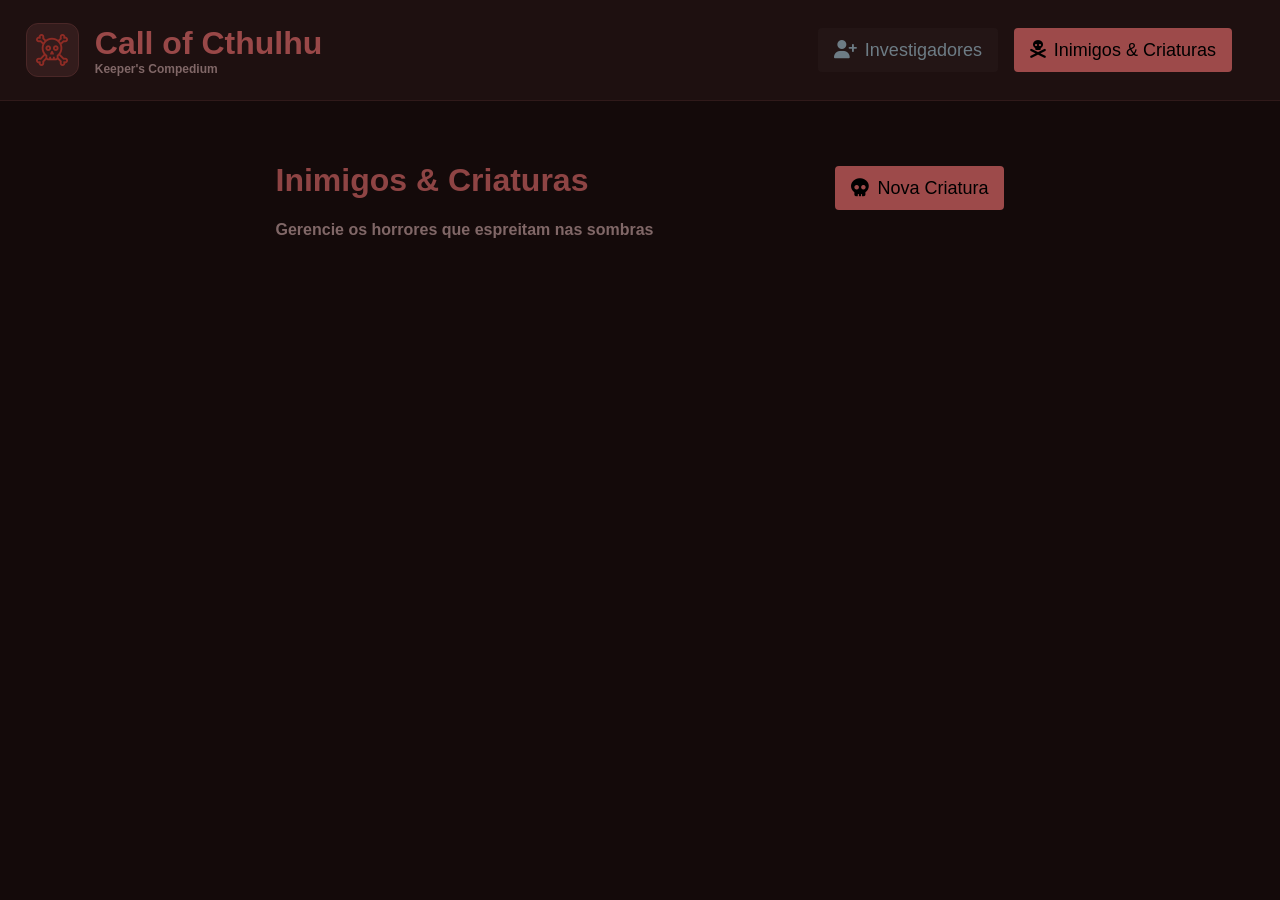
==== pages/Inimigo.html @ 760c8060 "pagina inimigo" ====
<!DOCTYPE html>
<html lang="en">
<head>
    <meta charset="UTF-8">
    <meta name="viewport" content="width=device-width, initial-scale=1.0">
    <title>Call of Cthulhu</title>
    <link rel="stylesheet" href="../styles/inimigos-style.css">
    <link rel="shortcut icon" href="/images/caveira-e-ossos-red.png" type="image/x-icon">
    <link rel="stylesheet" href="https://cdnjs.cloudflare.com/ajax/libs/font-awesome/6.5.0/css/all.min.css" integrity="sha512-Avb2QiuDEEvB4bZJYdft2mNjVShBftLdPG8FJ0V7irTLQ8Uo0qcPxh4Plq7G5tGm0rU+1SPhVotteLpBERwTkw==" crossorigin="anonymous" referrerpolicy="no-referrer" />

</head>
<body>
    <header>
        <div class="logo-comp">
            <div class="logo"><img src="../images/caveira-e-ossos-red.png" alt=""></div>
            <div>
                <h1>Call of Cthulhu</h1>
                <h4>Keeper's Compedium</h4>
            </div>
        </div>
        <div class="buttons-switch">
            <button class="header-inactive" onclick="window.location.href='../index.html'"><i class="fa-solid fa-user-plus"></i>Investigadores</button>
            <button class="selected"><i class="fa-solid fa-skull-crossbones"></i></i>Inimigos & Criaturas</button>
        </div>
    </header>

    <div class="body-mod">
        <div class="description">
            <div class="desc-inv">
                <h1>Inimigos & Criaturas</h1>
                <h4>Gerencie os horrores que espreitam nas sombras</h4>
            </div>
            <div class="button-add"><button class="selected"><i class="fa-solid fa-skull"></i> Nova Criatura</button></div>
        </div>

        <div class="grid">

        </div>
    </div>

</body>
</html>
---- styles/inimigos-style.css ----
*{
    font-family: Arial, Helvetica, sans-serif;
    user-select: none;
}

body{
    margin: 0;
    background-color: #140a0a;
}


/* -------------------- HEADER RELATED -------------------- */

header{
    background-color: transparent;
    backdrop-filter: blur(20px);
    display: flex;
    align-items: center;
    justify-content: space-between;
    position: fixed;
    top: 0;
    width: 100%;
    min-height: 100px;
    border-bottom: 1px solid #301a1a;
    margin: 0;
    left: 0;
    background-color: #1e1010;
}

.buttons-switch{
    display: flex;
    margin-right: 5%;
    gap: 4%;
}

.header-inactive:hover{
    background-color: #1e1310;
    color: #B3BDC3;
}
.header-inactive{
    cursor: pointer;
    background-color: #231515;
    border: none;
    color: #6d7c85;
    padding: .7rem 1rem;
    white-space: nowrap;
    gap: 0.5rem;
    font-size: 18px;
    border-radius: 4px;
    display: flex;
    flex-direction: row;
    align-items: center;
    justify-content:space-evenly;
}


button{
    background-color: #9d4a4a;
    border: none;
    color: black;
    padding: .7rem 1rem;
    white-space: nowrap;
    gap: 0.5rem;
    font-size: 18px;
    border-radius: 4px;
    display: flex;
    flex-direction: row;
    align-items: center;
    justify-content:space-evenly;
}

.selected:hover{
    background-color: #8e4444;
    color: #0A0E14;
}
.selected{
    background-color: #9d4a4a;
    border: none;
    color: black;
    padding: .7rem 1rem;
    white-space: nowrap;
    gap: 0.5rem;
    font-size: 18px;
    border-radius: 4px;
    display: flex;
    flex-direction: row;
    align-items: center;
    justify-content:space-evenly;
}

.logo-comp{
    display: flex;
    align-items: center;
    margin-left: 2%;
    color: white;
    width: 25%;
}

.logo-comp h1, h2, h3, h4{
    margin: 0;
}

.logo-comp h1{
    color: #994848;
}

.logo-comp h4{
    color: #806767;
    font-size: 12px;
}

.logo img{
    width: 32px;
}

.logo{
    display: flex;
    align-items: center;
    justify-content: center;
    margin-right: 5%;
    background-color: #331c1c;
    padding: 3%;
    border: 1px solid #4a2727;
    border-radius: 12px;
}

/* -------------------- Descrição/Header2 -------------------- */

.description{
    display: flex;
    margin: 0;
    padding: 11% 0;
    width: 100%;
    justify-content: center;
    gap: 182px;   
}

.description h1{
    color: #8e4444;
}

.desc-inv h4{
    color: #806767;
}

.button-add{
    display: flex;
    height: fit-content;
    justify-content: center;
    margin-top: 2%;
}

.button-add button{
    cursor: pointer;
}

.desc-inv{
    color: white;
    margin: 0;
    height: fit-content;
    padding: 0;
}

.body-mod{
    display: flex;
    height: 100vh;
    flex-direction: column;
}
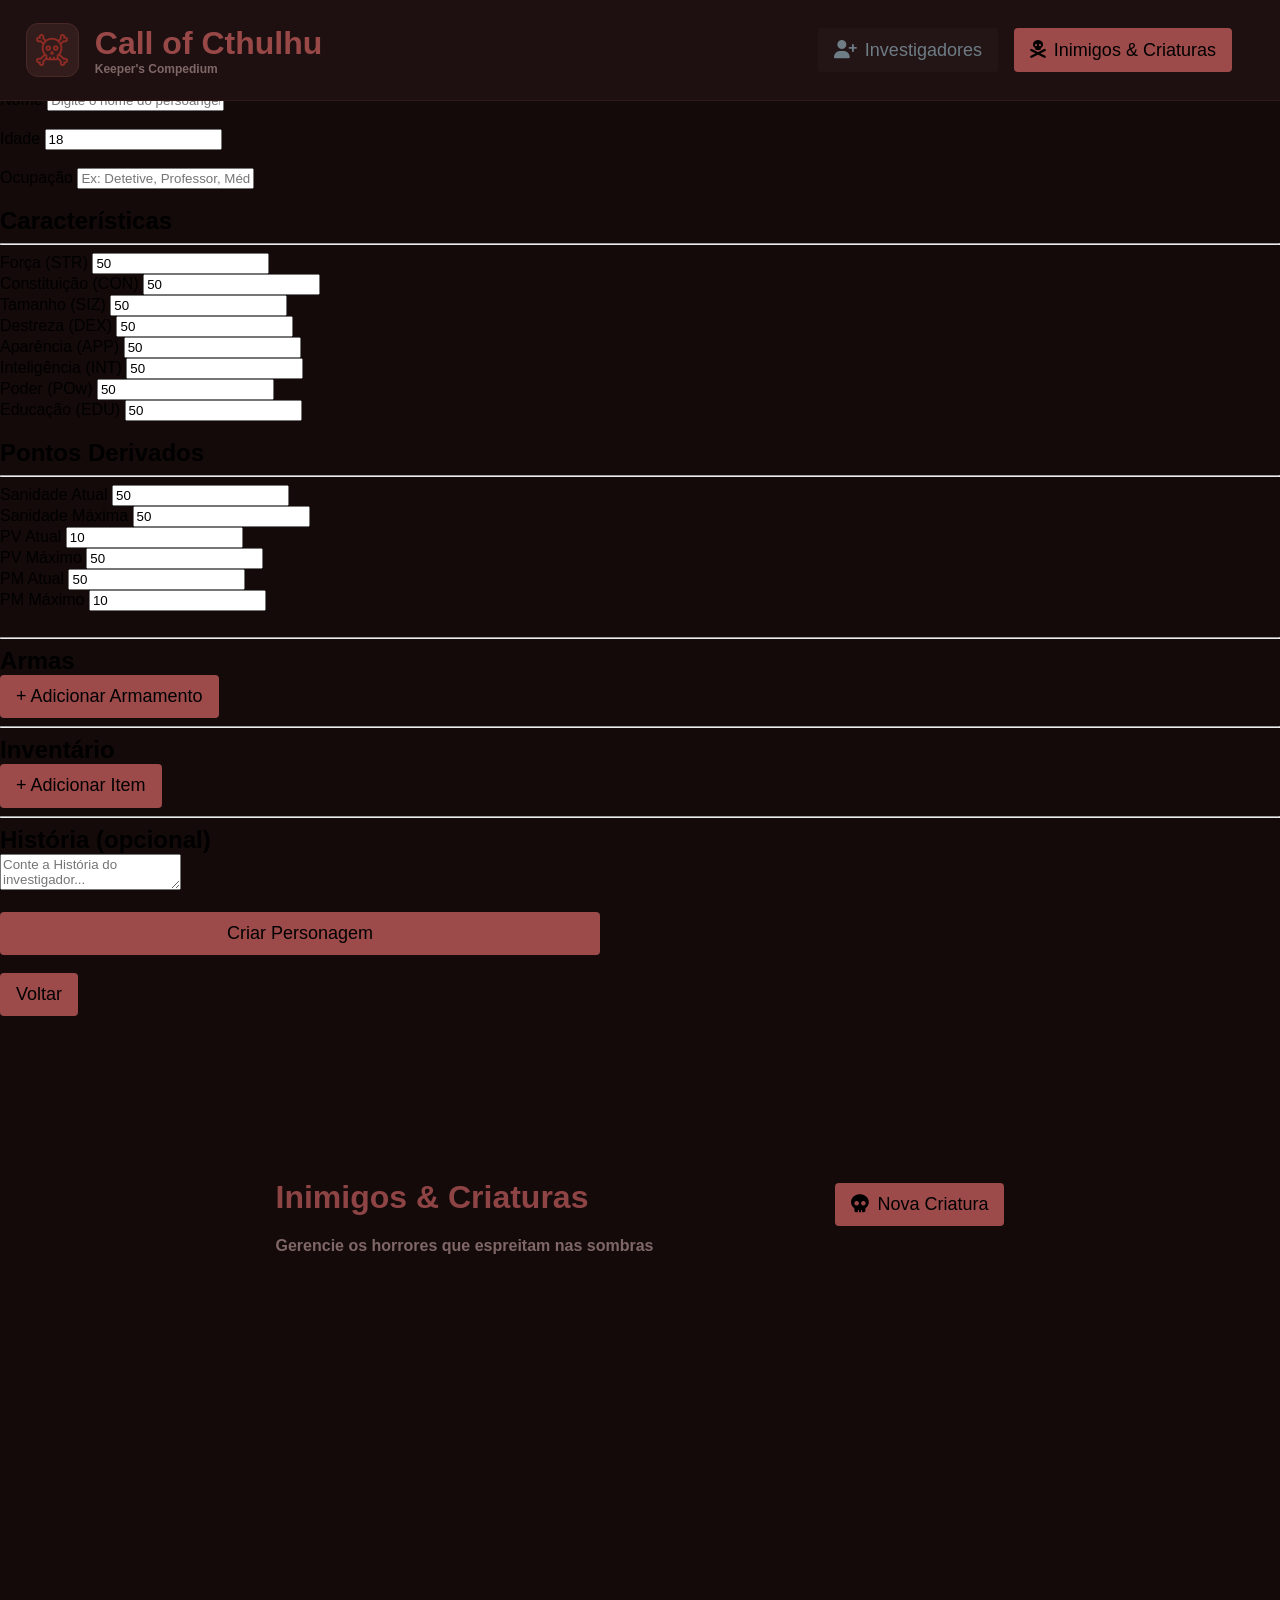
==== commit badb0809: "varias mudancas" ====
--- a/pages/Inimigo.html
+++ b/pages/Inimigo.html
@@ -24,13 +24,126 @@
         </div>
     </header>
 
+    <div class="background-add" id="modal" onclick="fecharForm()">
+        <div class="add" onclick="event.stopPropagation()">
+            <h1><i class="fa-solid fa-book"></i> Novo Investigador</h1>
+            <hr>
+            <form action="post">
+                <div class="box">
+                    <label>Nome</label>
+                    <input type="text" name="name" style="text-align: left;" id="iName" placeholder="Digite o nome do persoangem..."
+                        autocomplete="off">
+                </div>
+                <br>
+                <div class="box">
+                    <label>Idade</label>
+                    <input style="text-align: left;" type="number" value="18" id="iDade">
+                </div>
+                <br>
+                <div class="ocupação-box">
+                    <label>Ocupação</label>
+                    <input style="text-align: left;" type="text" id="iocup" placeholder="Ex: Detetive, Professor, Médico, Jornalista...">
+                </div>
+                <br>
+                <h2>Características</h2>
+                <hr>
+                <div class="grid-caracs">
+                    <div class="carac-box">
+                        <label>Força (STR)</label>
+                        <input type="number" id="iFor" value=50>
+                    </div>
+                    <div class="carac-box">
+                        <label>Constituição (CON)</label>
+                        <input type="number" id="iConst" value=50>
+                    </div>
+                    <div class="carac-box">
+                        <label>Tamanho (SIZ)</label>
+                        <input type="number" id="iTam" value=50>
+                    </div>
+                    <div class="carac-box">
+                        <label>Destreza (DEX)</label>
+                        <input type="number" id="iDes" value=50>
+                    </div>
+                    <div class="carac-box">
+                        <label>Aparência (APP)</label>
+                        <input type="number" id="iApar" value=50>
+                    </div>
+                    <div class="carac-box">
+                        <label>Inteligência (INT)</label>
+                        <input type="number" id="iTen" value=50>
+                    </div>
+                    <div class="carac-box">
+                        <label>Poder (POw)</label>
+                        <input type="number" id="iPower" value=50>
+                    </div>
+                    <div class="carac-box">
+                        <label>Educação (EDU)</label>
+                        <input type="number" id="iEduc" value=50>
+                    </div>
+                </div>
+                <br>
+                <h2>Pontos Derivados</h2>
+                <hr>
+                <div class="grid-points">
+                    <div class="points-box">
+                        <label>Sanidade Atual</label>
+                        <input type="number" id="iSanAt" value="50">
+                    </div>
+                    <div class="points-box">
+                        <label>Sanidade Máxima</label>
+                        <input type="number" id="iSantMax" value="50">
+                    </div>
+                    <div class="points-box">
+                        <label>PV Atual</label>
+                        <input type="number" id="iPvAt" value="10">
+                    </div>
+                    <div class="points-box">
+                        <label>PV Máximo</label>
+                        <input type="number" id="iPvMax" value="50">
+                    </div>
+                    <div class="points-box">
+                        <label>PM Atual</label>
+                        <input type="number" id="iPmMax" value="50">
+                    </div>
+                    <div class="points-box">
+                        <label>PM Máximo</label>
+                        <input type="number" id="iPmMax" value="10">
+                    </div>
+                </div>
+                <br>
+                <hr>
+                <div class="div-botão-pai">
+                    <h2>Armas</h2>
+                    <button class="btn-adicionar" id="button-add-armamento" onclick="adicionarArmamento()">+ Adicionar Armamento</button>
+                </div>
+                <hr>
+                <div class="div-botão-mãe">
+                    <h2>Inventário</h2>
+                    <button class="btn-adicionar" id="button-add-item" onclick="adicionarItem()">+ Adicionar Item</button>
+                </div>
+                <hr>
+                <div class="hist-box">
+                    <h2>História (opcional)</h2>
+                    <textarea name="hist" id="ihist" placeholder="Conte a História do investigador..."></textarea>
+                </div>
+                <br>
+                <div class="btn-group">
+                    <button type="button" class="selected" style="width: 600px;" onclick="criarPersonagem()">Criar Personagem</button>
+                    <br>
+                    <button type="button" class="selected" onclick="fecharForm()">Voltar</button>
+                </div>
+            </form>
+        </div>
+    </div>
+
+
     <div class="body-mod">
         <div class="description">
             <div class="desc-inv">
                 <h1>Inimigos & Criaturas</h1>
                 <h4>Gerencie os horrores que espreitam nas sombras</h4>
             </div>
-            <div class="button-add"><button class="selected"><i class="fa-solid fa-skull"></i> Nova Criatura</button></div>
+            <div class="button-add"><button class="selected" onclick="abrirForm()"><i class="fa-solid fa-skull" ></i> Nova Criatura</button></div>
         </div>
 
         <div class="grid">
@@ -38,5 +151,6 @@
         </div>
     </div>
 
+    <script src="../scripts/scriptInimigo.js"></script>
 </body>
 </html>
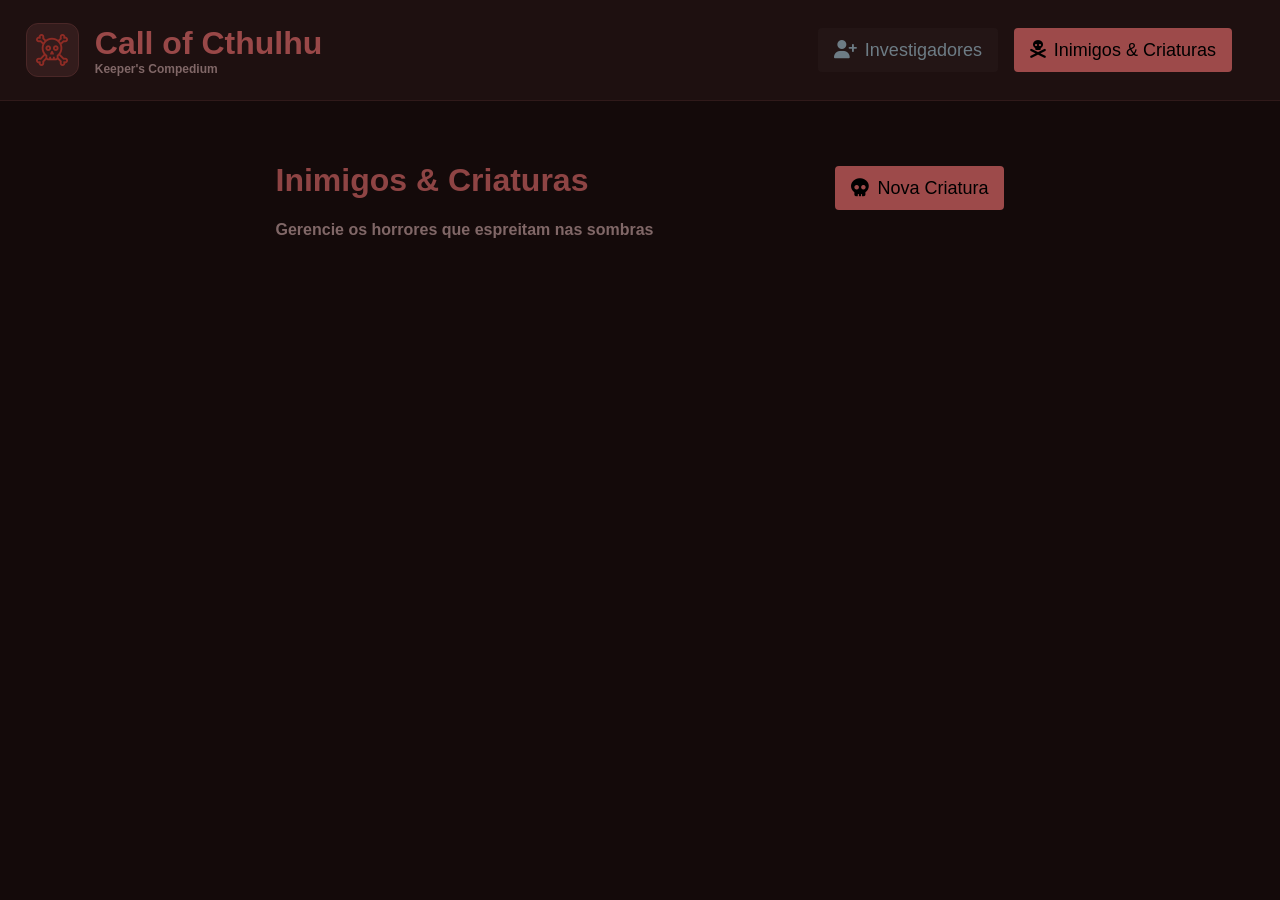
==== commit 6b3403db: "alterações nos monstros" ====
--- a/pages/Inimigo.html
+++ b/pages/Inimigo.html
@@ -1,14 +1,18 @@
 <!DOCTYPE html>
 <html lang="en">
+
 <head>
     <meta charset="UTF-8">
     <meta name="viewport" content="width=device-width, initial-scale=1.0">
     <title>Call of Cthulhu</title>
     <link rel="stylesheet" href="../styles/inimigos-style.css">
     <link rel="shortcut icon" href="/images/caveira-e-ossos-red.png" type="image/x-icon">
-    <link rel="stylesheet" href="https://cdnjs.cloudflare.com/ajax/libs/font-awesome/6.5.0/css/all.min.css" integrity="sha512-Avb2QiuDEEvB4bZJYdft2mNjVShBftLdPG8FJ0V7irTLQ8Uo0qcPxh4Plq7G5tGm0rU+1SPhVotteLpBERwTkw==" crossorigin="anonymous" referrerpolicy="no-referrer" />
+    <link rel="stylesheet" href="https://cdnjs.cloudflare.com/ajax/libs/font-awesome/6.5.0/css/all.min.css"
+        integrity="sha512-Avb2QiuDEEvB4bZJYdft2mNjVShBftLdPG8FJ0V7irTLQ8Uo0qcPxh4Plq7G5tGm0rU+1SPhVotteLpBERwTkw=="
+        crossorigin="anonymous" referrerpolicy="no-referrer" />
 
 </head>
+
 <body>
     <header>
         <div class="logo-comp">
@@ -19,20 +23,21 @@
             </div>
         </div>
         <div class="buttons-switch">
-            <button class="header-inactive" onclick="window.location.href='../index.html'"><i class="fa-solid fa-user-plus"></i>Investigadores</button>
+            <button class="header-inactive" onclick="window.location.href='../index.html'"><i
+                    class="fa-solid fa-user-plus"></i>Investigadores</button>
             <button class="selected"><i class="fa-solid fa-skull-crossbones"></i></i>Inimigos & Criaturas</button>
         </div>
     </header>
 
     <div class="background-add" id="modal" onclick="fecharForm()">
         <div class="add" onclick="event.stopPropagation()">
-            <h1><i class="fa-solid fa-book"></i> Novo Investigador</h1>
+            <h1><i class="fa-solid fa-book"></i> Nova Criatura</h1>
             <hr>
             <form action="post">
                 <div class="box">
                     <label>Nome</label>
-                    <input type="text" name="name" style="text-align: left;" id="iName" placeholder="Digite o nome do persoangem..."
-                        autocomplete="off">
+                    <input type="text" name="name" style="text-align: left;" id="iName"
+                        placeholder="Digite o nome da criatura..." autocomplete="off">
                 </div>
                 <br>
                 <div class="box">
@@ -41,8 +46,9 @@
                 </div>
                 <br>
                 <div class="ocupação-box">
-                    <label>Ocupação</label>
-                    <input style="text-align: left;" type="text" id="iocup" placeholder="Ex: Detetive, Professor, Médico, Jornalista...">
+                    <label>Tipo</label>
+                    <input style="text-align: left;" type="text" id="iocup"
+                        placeholder="Ex: Fantasma, Demônio, Troll, Zumbi...">
                 </div>
                 <br>
                 <h2>Características</h2>
@@ -114,12 +120,20 @@
                 <hr>
                 <div class="div-botão-pai">
                     <h2>Armas</h2>
-                    <button class="btn-adicionar" id="button-add-armamento" onclick="adicionarArmamento()">+ Adicionar Armamento</button>
+                    <button class="btn-adicionar" id="button-add-armamento" onclick="adicionarArmamento()">+ Adicionar
+                        Armamento</button>
                 </div>
                 <hr>
                 <div class="div-botão-mãe">
                     <h2>Inventário</h2>
-                    <button class="btn-adicionar" id="button-add-item" onclick="adicionarItem()">+ Adicionar Item</button>
+                    <button class="btn-adicionar" id="button-add-item" onclick="adicionarItem()">+ Adicionar
+                        Item</button>
+                </div>
+                <hr>
+                <div class="div-botão-filho">
+                    <h2>Habilidades Especiais</h2>
+                    <button class="btn-adicionar" id="button-add-item" onclick="adicionarItem()">+ Adicionar
+                        Habilidades</button>
                 </div>
                 <hr>
                 <div class="hist-box">
@@ -128,7 +142,8 @@
                 </div>
                 <br>
                 <div class="btn-group">
-                    <button type="button" class="selected" style="width: 600px;" onclick="criarPersonagem()">Criar Personagem</button>
+                    <button type="button" class="selected" style="width: 600px;" onclick="criarPersonagem()">Criar
+                        Personagem</button>
                     <br>
                     <button type="button" class="selected" onclick="fecharForm()">Voltar</button>
                 </div>
@@ -143,7 +158,8 @@
                 <h1>Inimigos & Criaturas</h1>
                 <h4>Gerencie os horrores que espreitam nas sombras</h4>
             </div>
-            <div class="button-add"><button class="selected" onclick="abrirForm()"><i class="fa-solid fa-skull" ></i> Nova Criatura</button></div>
+            <div class="button-add"><button class="selected" onclick="abrirForm()"><i class="fa-solid fa-skull"></i>
+                    Nova Criatura</button></div>
         </div>
 
         <div class="grid">
@@ -153,4 +169,5 @@
 
     <script src="../scripts/scriptInimigo.js"></script>
 </body>
+
 </html>
--- a/styles/inimigos-style.css
+++ b/styles/inimigos-style.css
@@ -7,7 +7,6 @@
     margin: 0;
     background-color: #140a0a;
 }
-
 
 /* -------------------- HEADER RELATED -------------------- */
 
@@ -53,7 +52,6 @@
     justify-content:space-evenly;
 }
 
-
 button{
     background-color: #9d4a4a;
     border: none;
@@ -70,6 +68,7 @@
 }
 
 .selected:hover{
+    cursor: pointer;
     background-color: #8e4444;
     color: #0A0E14;
 }
@@ -165,4 +164,65 @@
     display: flex;
     height: 100vh;
     flex-direction: column;
-}+}
+
+.background-add {
+    position: fixed;
+    top: 0;
+    left: 0;
+    background-color: #0000008b;
+    width: 100%;
+    height: 100vh;
+    display: none;
+    align-items: center;
+    justify-content: center;
+    z-index: 999;
+}
+.add {
+    background-color: #140a0a;
+    border: 1px solid #2c1a1a;
+    border-radius: 8px;
+    width: 50%;
+    max-height: 80vh;
+    overflow-y: auto;
+    padding: 1.5rem;
+    position: relative;
+}
+.add h1 { color: #9d4a4a; font-size: 1.3rem; margin: 0 0 0.5rem 0; }
+.add h2 { color: #c8d8dc; font-size: 1rem; margin: 1rem 0 0.3rem 0; }
+.add hr { border: none; border-top: 1px solid #2c1a1a; margin: 0.3rem 0 1rem 0; }
+.add label { color: #806767; font-size: 0.8rem; text-transform: uppercase; letter-spacing: 0.06em; }
+.add input[type="text"],
+.add input[type="number"] {
+    background-color: #0d0808;
+    border: 1px solid #3d2424;
+    border-radius: 6px;
+    color: #dcc8c8;
+    padding: 0.5rem 0.75rem;
+    font-size: 0.95rem;
+    width: 100%;
+    box-sizing: border-box;
+    margin-top: 0.3rem;
+    outline: none;
+    transition: border-color 0.2s;
+    text-align: center;
+}
+.add input:focus { border-color: #9d4a4a; }
+
+.box, .ocupação-box { display: flex; flex-direction: column; }
+
+.btn-adicionar { background: transparent; border: 1px solid #e05c5c; border-radius: 6px; color: #e05c5c; padding: 6px 14px; font-size: 13px; cursor: pointer; }
+
+.btn-adicionar:hover { background: #e05c5c20; }
+
+.btn-group { display: flex; gap: 10px; }
+
+.div-botão-pai, .div-botão-mãe, .div-botão-filho { display: flex; align-items: center; justify-content: space-between; }
+
+.grid-caracs, .grid-points { display: grid; grid-template-columns: repeat(3, 1fr); gap: 12px; }
+textarea { width: 100%; background: #0d0808; border: 1px solid #3a2020; border-radius: 6px; padding: 10px 12px; color: #ccc; font-size: 14px; box-sizing: border-box; resize: vertical; }
+textarea::placeholder { color: #644; }
+textarea:focus { outline: none; border-color: #e05c5c; }
+input[type="number"]::-webkit-inner-spin-button,
+input[type="number"]::-webkit-outer-spin-button { -webkit-appearance: none; margin: 0; }
+input[type="number"] { -moz-appearance: textfield; appearance: textfield; }
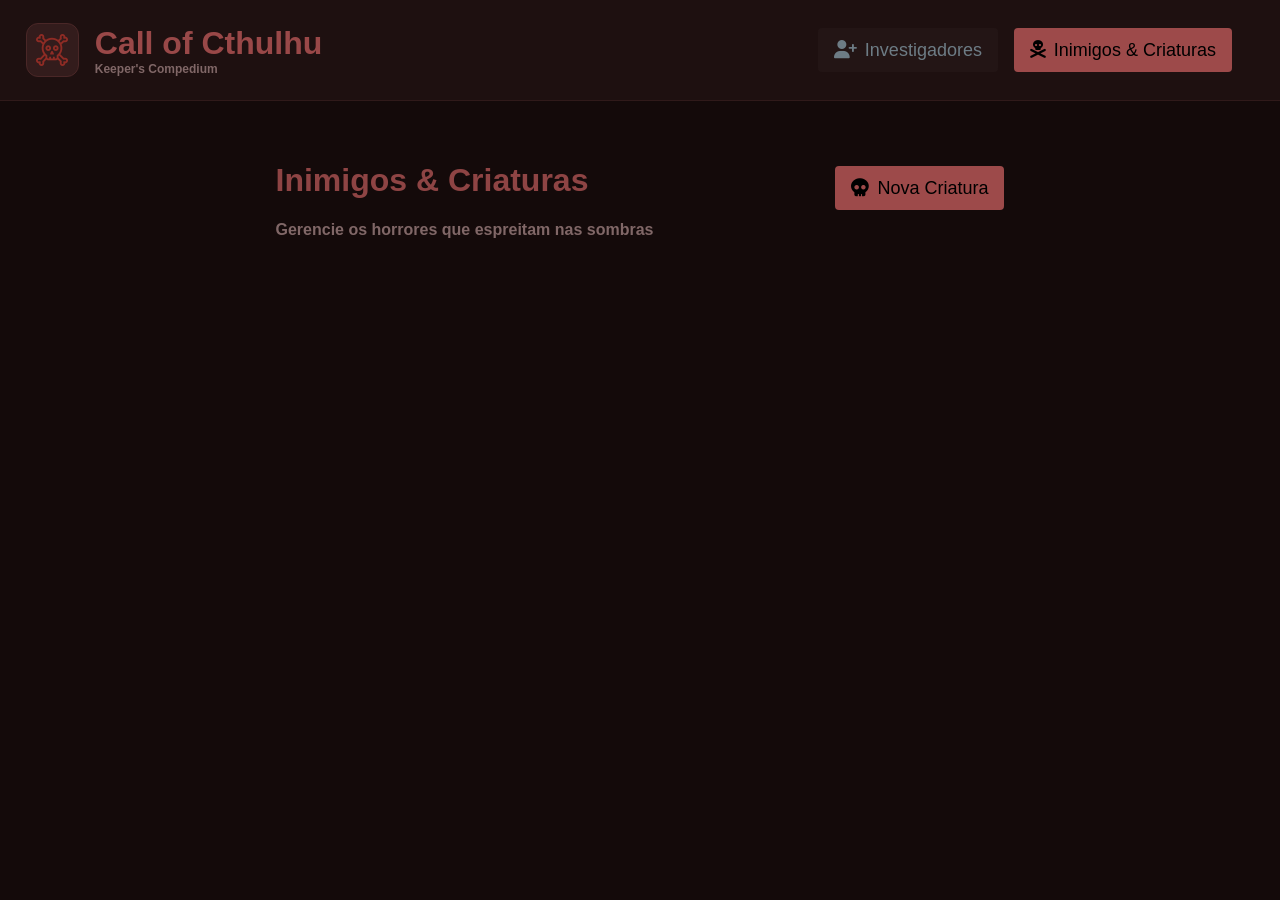
==== commit c9a2545c: "corzinha" ====
--- a/pages/Inimigo.html
+++ b/pages/Inimigo.html
@@ -71,10 +71,6 @@
                         <input type="number" id="iDes" value=50>
                     </div>
                     <div class="carac-box">
-                        <label>Aparência (APP)</label>
-                        <input type="number" id="iApar" value=50>
-                    </div>
-                    <div class="carac-box">
                         <label>Inteligência (INT)</label>
                         <input type="number" id="iTen" value=50>
                     </div>
@@ -82,23 +78,11 @@
                         <label>Poder (POw)</label>
                         <input type="number" id="iPower" value=50>
                     </div>
-                    <div class="carac-box">
-                        <label>Educação (EDU)</label>
-                        <input type="number" id="iEduc" value=50>
-                    </div>
                 </div>
                 <br>
                 <h2>Pontos Derivados</h2>
                 <hr>
                 <div class="grid-points">
-                    <div class="points-box">
-                        <label>Sanidade Atual</label>
-                        <input type="number" id="iSanAt" value="50">
-                    </div>
-                    <div class="points-box">
-                        <label>Sanidade Máxima</label>
-                        <input type="number" id="iSantMax" value="50">
-                    </div>
                     <div class="points-box">
                         <label>PV Atual</label>
                         <input type="number" id="iPvAt" value="10">
@@ -108,12 +92,12 @@
                         <input type="number" id="iPvMax" value="50">
                     </div>
                     <div class="points-box">
-                        <label>PM Atual</label>
+                        <label>Armadura</label>
                         <input type="number" id="iPmMax" value="50">
                     </div>
                     <div class="points-box">
-                        <label>PM Máximo</label>
-                        <input type="number" id="iPmMax" value="10">
+                        <label>Perda de SAN</label>
+                        <input type="number" id="iPmMax" placeholder="1/1D6">
                     </div>
                 </div>
                 <br>
@@ -124,28 +108,24 @@
                         Armamento</button>
                 </div>
                 <hr>
-                <div class="div-botão-mãe">
-                    <h2>Inventário</h2>
-                    <button class="btn-adicionar" id="button-add-item" onclick="adicionarItem()">+ Adicionar
-                        Item</button>
-                </div>
-                <hr>
                 <div class="div-botão-filho">
-                    <h2>Habilidades Especiais</h2>
+                    <h2>Habilidades</h2>
                     <button class="btn-adicionar" id="button-add-item" onclick="adicionarItem()">+ Adicionar
                         Habilidades</button>
                 </div>
                 <hr>
                 <div class="hist-box">
-                    <h2>História (opcional)</h2>
-                    <textarea name="hist" id="ihist" placeholder="Conte a História do investigador..."></textarea>
+                    <h2>Descrição</h2>
+                    <textarea name="hist" id="ihist"
+                        placeholder="Descreva a criatura e suas habilidades especiais..."></textarea>
                 </div>
                 <br>
                 <div class="btn-group">
                     <button type="button" class="selected" style="width: 600px;" onclick="criarPersonagem()">Criar
-                        Personagem</button>
+                        Monstro</button>
                     <br>
-                    <button type="button" class="selected" onclick="fecharForm()">Voltar</button>
+                    <button type="button" class="selected" onclick="fecharForm()"
+                        style="background-color: #1b2129; color: gray;">Voltar</button>
                 </div>
             </form>
         </div>
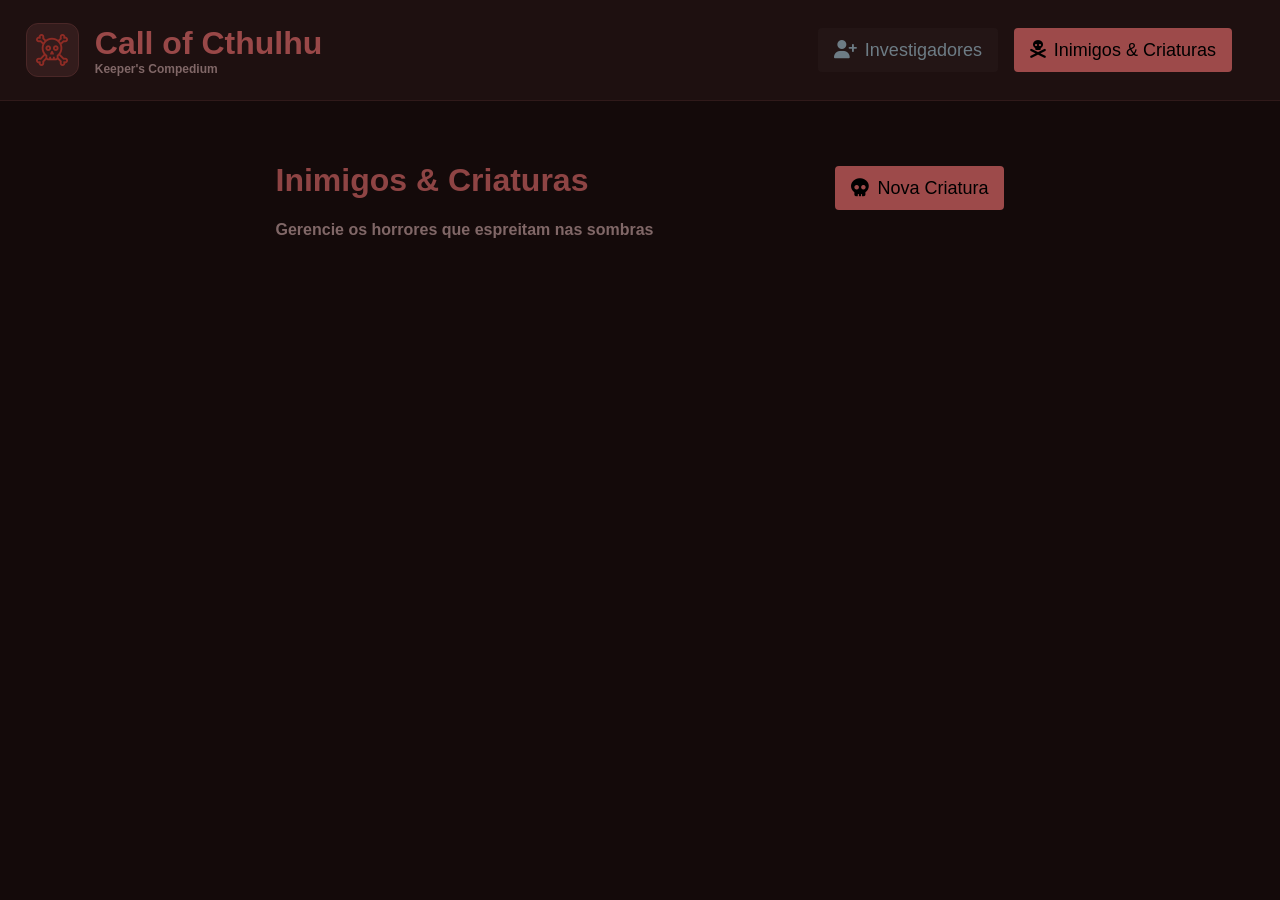
==== commit 8ee48746: "inimigos e fixes uhuu" ====
--- a/pages/Inimigo.html
+++ b/pages/Inimigo.html
@@ -10,7 +10,6 @@
     <link rel="stylesheet" href="https://cdnjs.cloudflare.com/ajax/libs/font-awesome/6.5.0/css/all.min.css"
         integrity="sha512-Avb2QiuDEEvB4bZJYdft2mNjVShBftLdPG8FJ0V7irTLQ8Uo0qcPxh4Plq7G5tGm0rU+1SPhVotteLpBERwTkw=="
         crossorigin="anonymous" referrerpolicy="no-referrer" />
-
 </head>
 
 <body>
@@ -25,7 +24,7 @@
         <div class="buttons-switch">
             <button class="header-inactive" onclick="window.location.href='../index.html'"><i
                     class="fa-solid fa-user-plus"></i>Investigadores</button>
-            <button class="selected"><i class="fa-solid fa-skull-crossbones"></i></i>Inimigos & Criaturas</button>
+            <button class="selected"><i class="fa-solid fa-skull-crossbones"></i>Inimigos & Criaturas</button>
         </div>
     </header>
 
@@ -40,11 +39,6 @@
                         placeholder="Digite o nome da criatura..." autocomplete="off">
                 </div>
                 <br>
-                <div class="box">
-                    <label>Idade</label>
-                    <input style="text-align: left;" type="number" value="18" id="iDade">
-                </div>
-                <br>
                 <div class="ocupação-box">
                     <label>Tipo</label>
                     <input style="text-align: left;" type="text" id="iocup"
@@ -56,27 +50,27 @@
                 <div class="grid-caracs">
                     <div class="carac-box">
                         <label>Força (STR)</label>
-                        <input type="number" id="iFor" value=50>
+                        <input type="number" id="iFor" value="50">
                     </div>
                     <div class="carac-box">
                         <label>Constituição (CON)</label>
-                        <input type="number" id="iConst" value=50>
+                        <input type="number" id="iConst" value="50">
                     </div>
                     <div class="carac-box">
                         <label>Tamanho (SIZ)</label>
-                        <input type="number" id="iTam" value=50>
+                        <input type="number" id="iTam" value="50">
                     </div>
                     <div class="carac-box">
                         <label>Destreza (DEX)</label>
-                        <input type="number" id="iDes" value=50>
+                        <input type="number" id="iDes" value="50">
                     </div>
                     <div class="carac-box">
                         <label>Inteligência (INT)</label>
-                        <input type="number" id="iTen" value=50>
+                        <input type="number" id="iTen" value="50">
                     </div>
                     <div class="carac-box">
-                        <label>Poder (POw)</label>
-                        <input type="number" id="iPower" value=50>
+                        <label>Poder (POW)</label>
+                        <input type="number" id="iPower" value="50">
                     </div>
                 </div>
                 <br>
@@ -89,40 +83,38 @@
                     </div>
                     <div class="points-box">
                         <label>PV Máximo</label>
-                        <input type="number" id="iPvMax" value="50">
+                        <input type="number" id="iPvMax" value="10">
                     </div>
                     <div class="points-box">
                         <label>Armadura</label>
-                        <input type="number" id="iPmMax" value="50">
+                        <input type="number" id="iArmadura" value="0">
                     </div>
                     <div class="points-box">
                         <label>Perda de SAN</label>
-                        <input type="number" id="iPmMax" placeholder="1/1D6">
+                        <input type="text" id="iSanLoss" placeholder="Ex: 1/1D6">
                     </div>
                 </div>
                 <br>
                 <hr>
                 <div class="div-botão-pai">
                     <h2>Armas</h2>
-                    <button class="btn-adicionar" id="button-add-armamento" onclick="adicionarArmamento()">+ Adicionar
-                        Armamento</button>
+                    <button class="btn-adicionar" type="button" onclick="adicionarArmamento()">+ Adicionar Armamento</button>
                 </div>
+                <div id="lista-armamentos"></div>
                 <hr>
                 <div class="div-botão-filho">
                     <h2>Habilidades</h2>
-                    <button class="btn-adicionar" id="button-add-item" onclick="adicionarItem()">+ Adicionar
-                        Habilidades</button>
+                    <button class="btn-adicionar" type="button" onclick="adicionarItem()">+ Adicionar Habilidade</button>
                 </div>
+                <div id="lista-itens"></div>
                 <hr>
                 <div class="hist-box">
                     <h2>Descrição</h2>
-                    <textarea name="hist" id="ihist"
-                        placeholder="Descreva a criatura e suas habilidades especiais..."></textarea>
+                    <textarea name="hist" id="ihist" placeholder="Descreva a criatura e suas habilidades especiais..."></textarea>
                 </div>
                 <br>
                 <div class="btn-group">
-                    <button type="button" class="selected" style="width: 600px;" onclick="criarPersonagem()">Criar
-                        Monstro</button>
+                    <button type="button" class="selected btn-criar" style="width: 600px;" onclick="criarPersonagem()">Criar Monstro</button>
                     <br>
                     <button type="button" class="selected" onclick="fecharForm()"
                         style="background-color: #1b2129; color: gray;">Voltar</button>
@@ -130,7 +122,6 @@
             </form>
         </div>
     </div>
-
 
     <div class="body-mod">
         <div class="description">
@@ -142,9 +133,7 @@
                     Nova Criatura</button></div>
         </div>
 
-        <div class="grid">
-
-        </div>
+        <div class="grid" id="grid"></div>
     </div>
 
     <script src="../scripts/scriptInimigo.js"></script>
--- a/styles/inimigos-style.css
+++ b/styles/inimigos-style.css
@@ -9,9 +9,8 @@
 }
 
 /* -------------------- HEADER RELATED -------------------- */
-
 header{
-    background-color: transparent;
+    background-color: #1e1010;
     backdrop-filter: blur(20px);
     display: flex;
     align-items: center;
@@ -23,15 +22,13 @@
     border-bottom: 1px solid #301a1a;
     margin: 0;
     left: 0;
-    background-color: #1e1010;
-}
-
+    z-index: 100;
+}
 .buttons-switch{
     display: flex;
     margin-right: 5%;
     gap: 4%;
 }
-
 .header-inactive:hover{
     background-color: #1e1310;
     color: #B3BDC3;
@@ -49,9 +46,8 @@
     display: flex;
     flex-direction: row;
     align-items: center;
-    justify-content:space-evenly;
-}
-
+    justify-content: space-evenly;
+}
 button{
     background-color: #9d4a4a;
     border: none;
@@ -64,9 +60,8 @@
     display: flex;
     flex-direction: row;
     align-items: center;
-    justify-content:space-evenly;
-}
-
+    justify-content: space-evenly;
+}
 .selected:hover{
     cursor: pointer;
     background-color: #8e4444;
@@ -84,9 +79,8 @@
     display: flex;
     flex-direction: row;
     align-items: center;
-    justify-content:space-evenly;
-}
-
+    justify-content: space-evenly;
+}
 .logo-comp{
     display: flex;
     align-items: center;
@@ -94,24 +88,10 @@
     color: white;
     width: 25%;
 }
-
-.logo-comp h1, h2, h3, h4{
-    margin: 0;
-}
-
-.logo-comp h1{
-    color: #994848;
-}
-
-.logo-comp h4{
-    color: #806767;
-    font-size: 12px;
-}
-
-.logo img{
-    width: 32px;
-}
-
+.logo-comp h1, h2, h3, h4{ margin: 0; }
+.logo-comp h1{ color: #994848; }
+.logo-comp h4{ color: #806767; font-size: 12px; }
+.logo img{ width: 32px; }
 .logo{
     display: flex;
     align-items: center;
@@ -124,48 +104,132 @@
 }
 
 /* -------------------- Descrição/Header2 -------------------- */
-
 .description{
     display: flex;
     margin: 0;
-    padding: 11% 0;
-    width: 100%;
-    justify-content: center;
-    gap: 182px;   
-}
-
-.description h1{
-    color: #8e4444;
-}
-
-.desc-inv h4{
+    padding: 11% 0 2% 0;
+    width: 100%;
+    justify-content: center;
+    gap: 182px;
+}
+.description h1{ color: #8e4444; }
+.desc-inv h4{ color: #806767; }
+.button-add{
+    display: flex;
+    height: fit-content;
+    justify-content: center;
+    margin-top: 2%;
+}
+.button-add button{ cursor: pointer; }
+.desc-inv{ color: white; margin: 0; height: fit-content; padding: 0; }
+.body-mod{ display: flex; min-height: 100vh; flex-direction: column; }
+
+/* -------------------- GRID -------------------- */
+.grid {
+    display: grid;
+    grid-template-columns: repeat(2, 1fr);
+    gap: 1.5rem;
+    padding: 0 8% 4% 8%;
+}
+
+/* -------------------- CARD -------------------- */
+.card {
+    background-color: #1a0d0d;
+    border: 1px solid #301a1a;
+    border-radius: 12px;
+    padding: 1.5rem;
+    color: white;
+    display: flex;
+    flex-direction: column;
+    gap: 0.4rem;
+    transition: border-color 0.2s;
+    position: relative;
+}
+.card:hover { border-color: #9d4a4a; }
+.card > h1 { color: #9d4a4a; font-size: 1.2rem; margin: 0; }
+.card > p:first-of-type { color: #806767; font-size: 0.85rem; margin: 0 0 0.4rem 0; }
+
+/* -------------------- BARRAS -------------------- */
+.card > div:has(.background-bar) {
+    display: flex;
+    align-items: center;
+    gap: 0.6rem;
+}
+.card > div:has(.background-bar) > i { width: 16px; font-size: 0.9rem; }
+.card > div:has(.background-bar):nth-of-type(1) > i { color: #e05c5c; }
+.background-bar {
+    flex: 1;
+    background-color: #2c1a1a;
+    border-radius: 999px;
+    height: 8px;
+    overflow: hidden;
+}
+.up-background-bar { height: 100%; border-radius: 999px; width: 100%; }
+.card > div:has(.background-bar):nth-of-type(1) .up-background-bar { background-color: #e05c5c; }
+.card > div:has(.background-bar) > p {
     color: #806767;
-}
-
-.button-add{
-    display: flex;
-    height: fit-content;
-    justify-content: center;
-    margin-top: 2%;
-}
-
-.button-add button{
-    cursor: pointer;
-}
-
-.desc-inv{
-    color: white;
+    font-size: 0.8rem;
+    min-width: 44px;
+    text-align: right;
     margin: 0;
-    height: fit-content;
-    padding: 0;
-}
-
-.body-mod{
-    display: flex;
-    height: 100vh;
-    flex-direction: column;
-}
-
+}
+
+/* -------------------- STATS -------------------- */
+.card > div:has(.stats) {
+    display: grid;
+    grid-template-columns: repeat(4, 1fr);
+    gap: 0.5rem;
+}
+.stats { display: flex; flex-direction: column; align-items: center; gap: 0.2rem; }
+.stats p { color: #806767; font-size: 0.7rem; margin: 0; text-transform: uppercase; letter-spacing: 0.05em; }
+.stats-number {
+    background-color: #2c1a1a;
+    color: #dcc8c8;
+    border-radius: 6px;
+    padding: 0.3rem 0.4rem;
+    font-size: 0.95rem;
+    font-weight: bold;
+    width: 100%;
+    text-align: center;
+    box-sizing: border-box;
+}
+
+.card hr { border: none; border-top: 1px solid #2c1a1a; margin: 0.2rem 0; }
+
+/* -------------------- CARD LABELS -------------------- */
+.card-label {
+    color: #806767;
+    font-size: 0.75rem;
+    text-transform: uppercase;
+    letter-spacing: 0.08em;
+    margin: 0.25rem 0 0 0;
+}
+p { margin: 0; }
+
+/* -------------------- BOTÕES HOVER CARD -------------------- */
+.btn-deletar,
+.btn-editar {
+    position: absolute;
+    top: 0.75rem;
+    border: none;
+    border-radius: 6px;
+    padding: 0.3rem 0.55rem;
+    font-size: 0.8rem;
+    cursor: pointer;
+    opacity: 0;
+    transition: opacity 0.2s, background-color 0.2s;
+    display: flex;
+    align-items: center;
+    justify-content: center;
+}
+.btn-deletar { right: 0.75rem; background-color: #7a1e1e; color: #ffaaaa; }
+.btn-editar  { right: 3rem;    background-color: #1e4a7a; color: #aaccff; }
+.card:hover .btn-deletar,
+.card:hover .btn-editar { opacity: 1; }
+.btn-deletar:hover { background-color: #a02020 !important; color: white !important; }
+.btn-editar:hover  { background-color: #1a5fa0 !important; color: white !important; }
+
+/* -------------------- MODAL -------------------- */
 .background-add {
     position: fixed;
     top: 0;
@@ -189,7 +253,7 @@
     position: relative;
 }
 .add h1 { color: #9d4a4a; font-size: 1.3rem; margin: 0 0 0.5rem 0; }
-.add h2 { color: #c8d8dc; font-size: 1rem; margin: 1rem 0 0.3rem 0; }
+.add h2 { color: #dcc8c8; font-size: 1rem; margin: 1rem 0 0.3rem 0; }
 .add hr { border: none; border-top: 1px solid #2c1a1a; margin: 0.3rem 0 1rem 0; }
 .add label { color: #806767; font-size: 0.8rem; text-transform: uppercase; letter-spacing: 0.06em; }
 .add input[type="text"],
@@ -208,21 +272,66 @@
     text-align: center;
 }
 .add input:focus { border-color: #9d4a4a; }
-
 .box, .ocupação-box { display: flex; flex-direction: column; }
-
-.btn-adicionar { background: transparent; border: 1px solid #e05c5c; border-radius: 6px; color: #e05c5c; padding: 6px 14px; font-size: 13px; cursor: pointer; }
-
+.add form > button { margin-top: 0.5rem; width: 100%; justify-content: center; }
+
+/* -------------------- Botões do modal -------------------- */
+.div-botão-pai,
+.div-botão-mãe,
+.div-botão-filho {
+    display: flex;
+    align-items: center;
+    justify-content: space-between;
+}
+.btn-adicionar {
+    background: transparent;
+    border: 1px solid #e05c5c;
+    border-radius: 6px;
+    color: #e05c5c;
+    padding: 6px 14px;
+    font-size: 13px;
+    cursor: pointer;
+}
 .btn-adicionar:hover { background: #e05c5c20; }
-
 .btn-group { display: flex; gap: 10px; }
 
-.div-botão-pai, .div-botão-mãe, .div-botão-filho { display: flex; align-items: center; justify-content: space-between; }
-
-.grid-caracs, .grid-points { display: grid; grid-template-columns: repeat(3, 1fr); gap: 12px; }
-textarea { width: 100%; background: #0d0808; border: 1px solid #3a2020; border-radius: 6px; padding: 10px 12px; color: #ccc; font-size: 14px; box-sizing: border-box; resize: vertical; }
+/* -------------------- Item linha -------------------- */
+.item-linha { display: flex; gap: 0.5rem; align-items: center; margin: 0.4rem 0; }
+.item-linha input { flex: 1; margin-top: 0; }
+.btn-remover {
+    background-color: #7a1e1e;
+    color: #ffaaaa;
+    border: none;
+    border-radius: 6px;
+    padding: 0.4rem 0.6rem;
+    cursor: pointer;
+    font-size: 0.85rem;
+    flex-shrink: 0;
+}
+.btn-remover:hover { background-color: #a02020 !important; color: white !important; }
+
+/* -------------------- Textarea -------------------- */
+textarea {
+    width: 100%;
+    background: #0d0808;
+    border: 1px solid #3a2020;
+    border-radius: 6px;
+    padding: 10px 12px;
+    color: #ccc;
+    font-size: 14px;
+    box-sizing: border-box;
+    resize: vertical;
+}
 textarea::placeholder { color: #644; }
 textarea:focus { outline: none; border-color: #e05c5c; }
+
+/* -------------------- Grids modal -------------------- */
+.grid-caracs { display: grid; grid-template-columns: repeat(3, 1fr); gap: 12px; }
+.carac-box { font-size: 12px; color: #aaa; margin-bottom: 4px; display: block; }
+.grid-points { display: grid; grid-template-columns: repeat(3, 1fr); gap: 12px; }
+.points-box { font-size: 12px; color: #aaa; margin-bottom: 4px; display: block; }
+
+/* -------------------- Setinhas -------------------- */
 input[type="number"]::-webkit-inner-spin-button,
 input[type="number"]::-webkit-outer-spin-button { -webkit-appearance: none; margin: 0; }
 input[type="number"] { -moz-appearance: textfield; appearance: textfield; }
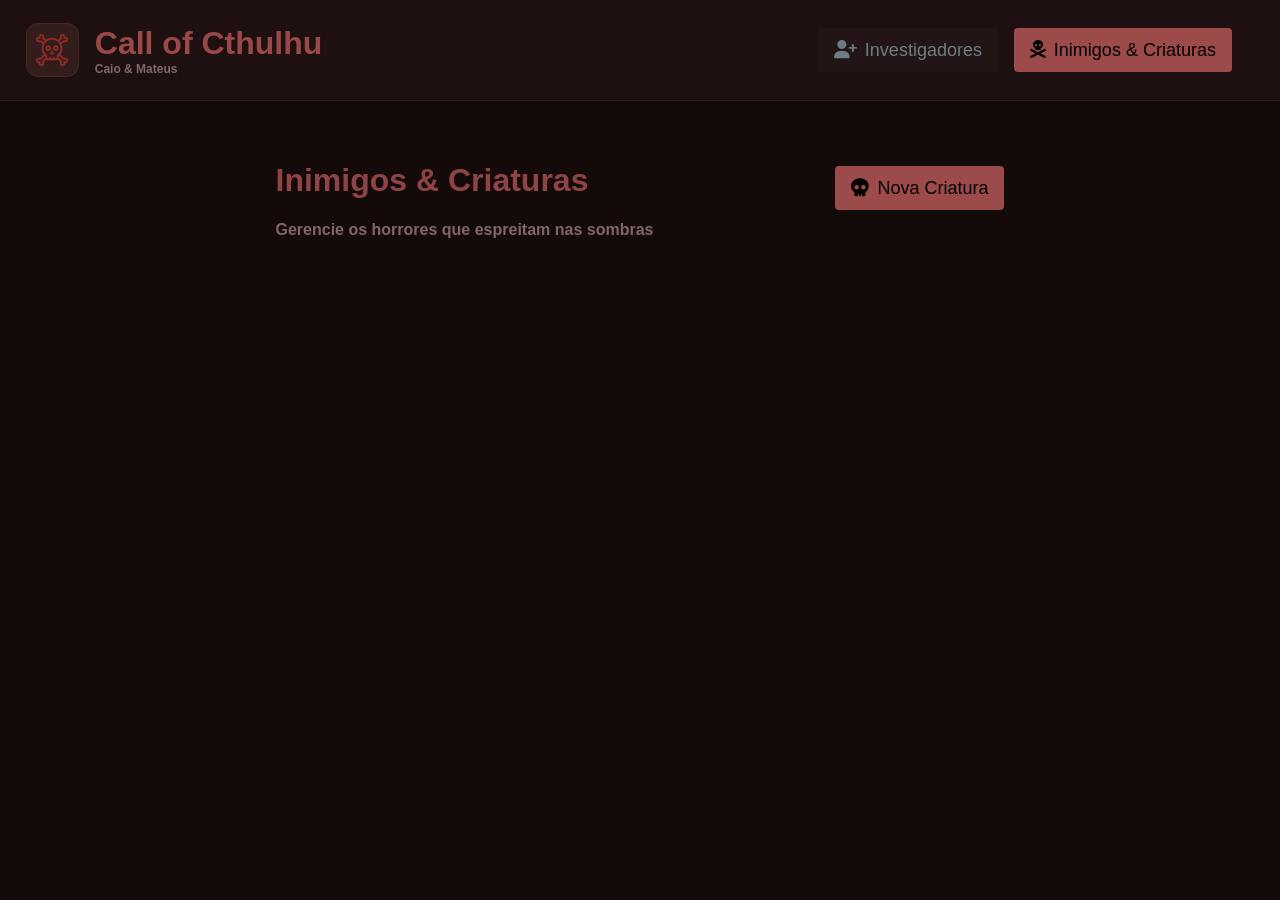
==== commit d8c36016: "Caio & Mateus" ====
--- a/pages/Inimigo.html
+++ b/pages/Inimigo.html
@@ -18,7 +18,7 @@
             <div class="logo"><img src="../images/caveira-e-ossos-red.png" alt=""></div>
             <div>
                 <h1>Call of Cthulhu</h1>
-                <h4>Keeper's Compedium</h4>
+                <h4>Caio & Mateus</h4>
             </div>
         </div>
         <div class="buttons-switch">
